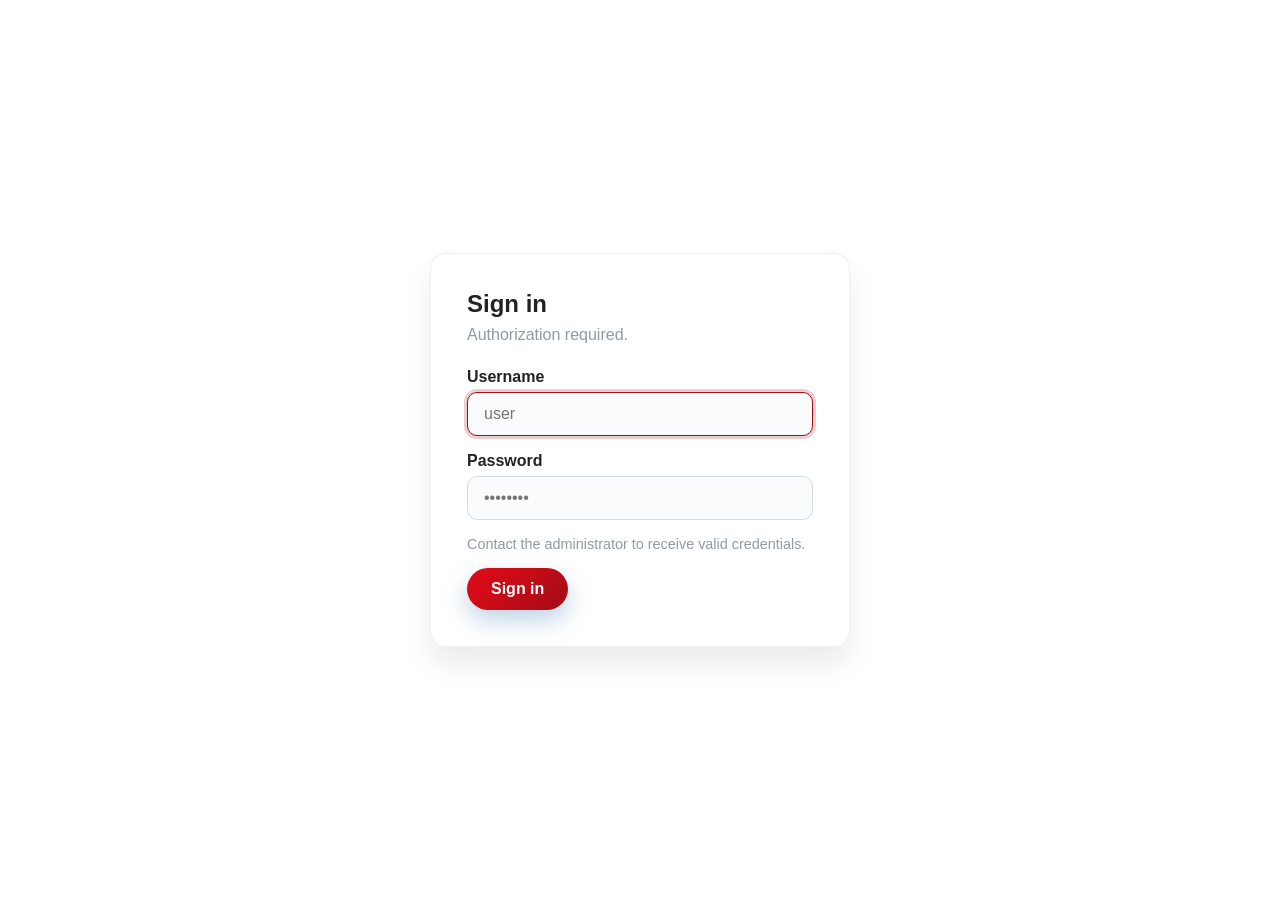
==== dashboard/index.html @ 2871e3c0 "Add charging station filter and update help screen" ====
<!DOCTYPE html>
<html lang="en">
<head>
    <meta charset="UTF-8">
    <meta name="viewport" content="width=device-width, initial-scale=1.0">
    <title>EV Dash</title>
    <link rel="icon" type="image/x-icon" href="styles/pce/favicon.ico">
    <style>
        :root {
            --primary-color: #e30a18;
            --secondary-color: #a20d17;
            --accent-color: #f4b400;
            --surface-color: #ffffff;
            --background-color: #58616b;
            --text-color: #222222;
            --muted-text-color: #3342538a;
            --green-color: #2ecc71;
            --red-color: #e30a18;
            --sidebar-width: clamp(200px, 22vw, 320px);
        }

        * {
            box-sizing: border-box;
        }

        body {
            margin: 0;
            font-family: "UniversLTStd", "Segoe UI", Roboto, sans-serif;
            background: var(--surface-color);
            color: var(--text-color);
            min-height: 100vh;
            display: flex;
            flex-direction: column;
            overflow: auto;
        }

        .app-layout {
            flex: 1;
            display: grid;
            grid-template-columns: var(--sidebar-width) minmax(0, 1fr);
            grid-template-rows: auto minmax(0, 1fr) auto;
            grid-template-areas:
                "header header"
                "sidebar main"
                "footer footer";
            column-gap: 2rem;
            min-height: 100vh;
        }

        header {
            grid-area: header;
            background: var(--background-color);
            color: #ffffff;
            padding: 2rem 1.5rem;
            box-shadow: 0 2px 6px rgba(0, 0, 0, 0.15);
            position: relative;
            z-index: 2;
        }

        .header-bar {
            display: flex;
            flex-wrap: wrap;
            align-items: center;
            justify-content: space-between;
            gap: 1.5rem;
        }

        .brand {
            display: flex;
            align-items: center;
            gap: 1rem;
            flex: 1 1 260px;
        }

        .brand-logo {
            display: block;
            height: 56px;
            width: auto;
            flex-shrink: 0;
            object-fit: contain;
        }

        .brand-text {
            display: flex;
            flex-direction: column;
        }

        .brand h1 {
            margin: 0 0 0.4rem;
            font-weight: 600;
            letter-spacing: 0.02em;
        }

        .brand p {
            margin: 0;
            opacity: 0.9;
        }

        .session-panel {
            display: flex;
            flex-wrap: wrap;
            align-items: center;
            gap: 1rem 1.5rem;
        }

        .session-user {
            display: inline-flex;
            align-items: center;
            gap: 0.5rem;
            font-size: 0.95rem;
            font-weight: 600;
            color: #ffffff;
        }

        .session-user-icon {
            width: 28px;
            height: 28px;
            display: inline-block;
        }

        .status-indicator {
            display: inline-flex;
            align-items: center;
            gap: 0.75rem;
            font-weight: 600;
            margin: 0;
        }

        .status-dot {
            width: 14px;
            height: 14px;
            border-radius: 50%;
            background-color: #d3dce6;
            transition: background-color 0.3s ease;
        }

        .status-dot.connecting {
            background-color: #f4b400;
        }

        .status-dot.connected {
            background-color: var(--green-color);
        }

        .status-dot.authenticating {
            background-color: #8e44ad;
        }

        .status-dot.error {
            background-color: var(--red-color);
        }

        main {
            grid-area: main;
            padding: 2rem 2.5rem;
            display: flex;
            flex-direction: column;
            min-height: 0;
            overflow: visible;
        }

        .side-panel {
            grid-area: sidebar;
            height: auto;
            background: var(--surface-color);
            border-radius: 0;
            padding: 1.5rem;
            box-shadow: 0 18px 35px rgba(0, 0, 0, 0.08);
            border: 1px solid rgba(0, 0, 0, 0.04);
            display: flex;
            flex-direction: column;
            gap: 1.5rem;
            align-self: stretch;
            overflow: visible;
            min-height: 0;
        }

        .side-panel-header h2 {
            margin: 0;
            font-size: 1.15rem;
        }

        .side-panel-header p {
            margin: 0.35rem 0 0;
            color: var(--muted-text-color);
            font-size: 0.95rem;
        }

        .side-nav {
            display: flex;
            flex-direction: column;
            gap: 0.85rem;
        }

        .side-nav-button {
            display: flex;
            flex-direction: column;
            gap: 0.2rem;
            width: 100%;
            border-radius: 14px;
            padding: 0.85rem 1rem;
            border: 1px solid transparent;
            background: #f3f6fb;
            text-align: left;
            font-weight: 600;
            font-size: 1rem;
            color: var(--text-color);
            cursor: pointer;
            transition: transform 0.12s ease, box-shadow 0.12s ease, background 0.2s ease;
        }

        .side-nav-button:hover {
            transform: translateY(-1px);
            box-shadow: 0 10px 18px rgba(0, 0, 0, 0.08);
        }

        .side-nav-button.active {
            background: linear-gradient(135deg, var(--primary-color), var(--secondary-color));
            color: #ffffff;
            box-shadow: 0 18px 28px rgba(227, 10, 24, 0.25);
        }

        .side-nav-button.active .side-nav-subtitle {
            color: rgba(255, 255, 255, 0.85);
        }

        .side-nav-subtitle {
            font-size: 0.85rem;
            font-weight: 400;
            opacity: 0.85;
        }

        .side-panel-footer {
            margin-top: auto;
            font-size: 0.85rem;
            color: var(--muted-text-color);
        }

        .content-area {
            display: flex;
            flex-direction: column;
            gap: 1.5rem;
            margin: 0 auto;
            width: 100%;
            flex: 1 1 auto;
        }

        .content-panel {
            display: none;
        }

        .content-panel.active {
            display: grid;
            gap: 1.5rem;
            align-content: start;
        }

        .grid-two-column {
            display: grid;
            gap: 1.5rem;
        }

        @media (min-width: 900px) {
            .grid-two-column {
                grid-template-columns: 1fr 1fr;
            }
        }

        .card {
            background: var(--surface-color);
            border-radius: 16px;
            padding: 1.5rem;
            box-shadow: 0 12px 32px rgba(0, 0, 0, 0.06);
            border: 1px solid rgba(0, 0, 0, 0.03);
        }

        .card-header {
            display: flex;
            flex-wrap: wrap;
            align-items: flex-start;
            justify-content: space-between;
            gap: 1rem;
            margin-bottom: 1rem;
        }

        .action-row {
            display: flex;
            flex-wrap: wrap;
            align-items: center;
            gap: 0.75rem;
        }

        .eyebrow {
            margin: 0;
            font-size: 0.8rem;
            letter-spacing: 0.08em;
            text-transform: uppercase;
            color: var(--muted-text-color);
        }

        .card h2 {
            margin: 0;
            font-size: 1.35rem;
        }

        .card h3 {
            margin: 0 0 0.4rem;
            font-size: 1.05rem;
        }

        .helper-text {
            font-size: 0.9rem;
            color: var(--muted-text-color);
            margin: 0;
        }

        .table-wrapper {
            overflow-x: auto;
            width: 100%;
        }

        table.data-table {
            width: 100%;
            border-collapse: collapse;
            font-size: 0.95rem;
        }

        .data-table th,
        .data-table td {
            padding: 0.5rem 0.75rem;
            border-bottom: 1px solid #e4e9f2;
            text-align: left;
        }

        .data-table th {
            font-size: 0.75rem;
            text-transform: uppercase;
            letter-spacing: 0.05em;
            color: var(--muted-text-color);
        }

        .data-table tbody tr:nth-child(even) {
            background: #f9fbfd;
        }

        .chargers-table tbody tr[data-charger-id] {
            cursor: pointer;
        }

        .chargers-table tbody tr[data-charger-id]:hover,
        .chargers-table tbody tr[data-charger-id].is-expanded {
            background: rgba(88, 97, 107, 0.08);
        }

        .charger-details-row td {
            border-bottom: 1px solid #e4e9f2;
            padding: 0.75rem;
            background: rgba(88, 97, 107, 0.04);
        }

        .charger-details-list {
            margin: 0;
            display: grid;
            grid-template-columns: minmax(120px, 220px) minmax(0, 1fr);
            row-gap: 0.25rem;
            column-gap: 1rem;
            font-size: 0.9rem;
            line-height: 1.35;
        }

        .charger-details-list dt {
            font-weight: 600;
            color: #1f2a37;
        }

        .charger-details-list dd {
            margin: 0;
            color: #1f2a37;
            word-break: break-word;
        }

        .data-table .empty-row td {
            text-align: center;
            font-style: italic;
            color: var(--muted-text-color);
        }

        .data-table .numeric {
            text-align: right;
            white-space: nowrap;
        }

        .value-dot {
            display: inline-flex;
            width: 0.75rem;
            height: 0.75rem;
            border-radius: 50%;
            margin-right: 0.35rem;
            vertical-align: middle;
            box-shadow: inset 0 0 0 1px rgba(0, 0, 0, 0.1);
        }

        .value-dot-true {
            background: var(--green-color);
        }

        .value-dot-false {
            background: var(--red-color);
        }

        .sr-only {
            position: absolute;
            width: 1px;
            height: 1px;
            padding: 0;
            margin: -1px;
            overflow: hidden;
            clip: rect(0, 0, 0, 0);
            border: 0;
        }

        pre {
            margin: 0;
            background: #f8fafc;
            border-radius: 10px;
            padding: 1rem;
            overflow-x: auto;
            font-size: 0.95rem;
        }

        code {
            font-family: "Fira Code", "SFMono-Regular", Consolas, "Liberation Mono", Menlo, monospace;
        }

        ul {
            margin: 0.4rem 0 0;
            padding-left: 1.25rem;
        }

        ul li + li {
            margin-top: 0.35rem;
        }

        footer {
            grid-area: footer;
            text-align: center;
            padding: 1.25rem 1rem;
            background: var(--background-color);
            border-top: 1px solid rgba(0, 0, 0, 0.08);
            font-size: 0.9rem;
            color: #ffffff;
            position: relative;
            z-index: 2;
        }

        body.needs-auth {
            background: var(--surface-color);
            overflow: auto;
        }

        body.needs-auth .app-layout {
            display: none;
        }

        .login-view {
            width: 100%;
            padding: 3rem 1.5rem;
            display: none;
        }

        body.needs-auth .login-view {
            display: flex;
            flex: 1;
            align-items: center;
            justify-content: center;
        }

        .login-panel {
            background: var(--surface-color);
            width: min(420px, 100%);
            border-radius: 16px;
            padding: 2.25rem;
            border: 1px solid rgba(0, 0, 0, 0.06);
            box-shadow: 0 18px 28px rgba(0, 0, 0, 0.08);
        }

        .login-panel h2 {
            margin: 0 0 0.5rem;
            font-size: 1.5rem;
        }

        .login-panel p {
            margin: 0;
            color: var(--muted-text-color);
        }

        form {
            margin-top: 1.5rem;
            display: grid;
            gap: 1rem;
        }

        label {
            display: grid;
            gap: 0.35rem;
            font-weight: 600;
        }

        input[type="text"],
        input[type="password"],
        input[type="datetime-local"],
        input[type="date"] {
            border-radius: 10px;
            border: 1px solid #d3dce6;
            padding: 0.75rem 1rem;
            font-size: 1rem;
            background: #f9fbfd;
            color: var(--text-color);
        }

        input[type="text"]:focus,
        input[type="password"]:focus,
        input[type="datetime-local"]:focus,
        input[type="date"]:focus {
            outline: none;
            border-color: var(--secondary-color);
            box-shadow: 0 0 0 3px rgba(162, 13, 23, 0.2);
        }

        select {
            border-radius: 10px;
            border: 1px solid #d3dce6;
            padding: 0.65rem 1rem;
            font-size: 1rem;
            background: #f9fbfd;
            color: var(--text-color);
            min-width: 200px;
        }

        select:focus {
            outline: none;
            border-color: var(--secondary-color);
            box-shadow: 0 0 0 3px rgba(162, 13, 23, 0.2);
        }

        button {
            border: none;
            border-radius: 999px;
            padding: 0.75rem 1.5rem;
            font-size: 1rem;
            font-weight: 600;
            cursor: pointer;
            justify-self: start;
            transition: transform 0.12s ease, box-shadow 0.12s ease;
        }

        button.primary {
            background: linear-gradient(135deg, var(--primary-color), var(--secondary-color));
            color: #ffffff;
            box-shadow: 0 10px 24px rgba(0, 80, 160, 0.26);
        }

        button.primary:disabled {
            opacity: 0.65;
            cursor: progress;
            box-shadow: none;
        }

        button.primary:not(:disabled):hover {
            transform: translateY(-1px);
            box-shadow: 0 16px 32px rgba(0, 80, 160, 0.28);
        }

        .error-message {
            background: rgba(231, 76, 60, 0.08);
            border: 1px solid rgba(231, 76, 60, 0.18);
            color: #c0392b;
            border-radius: 10px;
            padding: 0.75rem 1rem;
        }

        .hidden {
            display: none !important;
        }

        button.ghost {
            border: 1px solid rgba(255, 255, 255, 0.55);
            color: #ffffff;
            background: transparent;
            padding: 0.35rem 0.85rem;
            border-radius: 999px;
            font-size: 0.9rem;
        }

        button.ghost:hover {
            border-color: #ffffff;
            background: rgba(255, 255, 255, 0.12);
        }

        @media (max-width: 1100px) {
            :root {
                --sidebar-width: clamp(180px, 26vw, 280px);
            }
        }

        .easter-egg-overlay {
            position: fixed;
            inset: 0;
            background: rgba(0, 0, 0, 0.6);
            display: flex;
            align-items: center;
            justify-content: center;
            padding: 1.5rem;
            z-index: 999;
        }

        .easter-egg-card {
            background: var(--surface-color);
            border-radius: 16px;
            padding: 1.25rem;
            width: min(640px, 100%);
            box-shadow: 0 20px 48px rgba(0, 0, 0, 0.35);
            border: 1px solid rgba(255, 255, 255, 0.1);
        }

        .easter-egg-header {
            display: flex;
            align-items: center;
            justify-content: space-between;
            gap: 1rem;
            margin-bottom: 0.35rem;
        }

        .easter-egg-meta {
            display: flex;
            align-items: center;
            justify-content: space-between;
            margin: 0.75rem 0;
            color: var(--muted-text-color);
        }

        #easterEggCanvas {
            width: 100%;
            height: auto;
            border-radius: 12px;
            background: radial-gradient(circle at 20% 20%, rgba(255, 255, 255, 0.06), transparent 40%), radial-gradient(circle at 80% 30%, rgba(255, 255, 255, 0.05), transparent 45%), #0d1221;
            border: 1px solid rgba(255, 255, 255, 0.08);
            display: block;
        }

        @media (max-width: 820px) {
            :root {
                --sidebar-width: clamp(160px, 34vw, 220px);
            }

            main {
                padding: 1.5rem;
            }

            .app-layout {
                column-gap: 1.5rem;
            }
        }

        @media (max-width: 640px) {
            :root {
                --sidebar-width: clamp(140px, 40vw, 200px);
            }

            main {
                padding: 1.25rem;
            }

            .app-layout {
                column-gap: 1rem;
            }
        }
    </style>
</head>
<body class="needs-auth">
    <div class="app-layout">
        <header>
            <div class="header-bar">
                <div class="brand">
                    <img src="styles/pce/icon.svg" alt="EV Dash logo" class="brand-logo" id="brandLogo">
                    <div class="brand-text">
                        <h1>EV Dash</h1>
                        <p data-i18n="header.tagline">Monitor & troubleshoot EV chargers.</p>
                    </div>
                </div>
                <div class="session-panel">
                    <p class="status-indicator">
                        <span id="statusDot" class="status-dot connecting" aria-hidden="true"></span>
                        <span id="connectionStatus" data-i18n="header.awaitingLogin">Awaiting login…</span>
                    </p>
                    <div class="session-user">
                        <img src="icons/user.svg" alt="" aria-hidden="true" class="session-user-icon">
                        <span id="sessionUsername" data-i18n="header.awaitingLogin">Awaiting login…</span>
                    </div>
                    <button type="button" id="logoutButton" class="ghost hidden" data-i18n="header.logout">Logout</button>
                </div>
            </div>
        </header>

        <aside class="side-panel" aria-label="Dashboard sections" data-i18n="sidebar.dashboardSections" data-i18n-attr="aria-label">
            <div class="side-panel-header">
                <p class="eyebrow" data-i18n="sidebar.workspace">Workspace</p>
                <h2 data-i18n="sidebar.overview">Overview</h2>
            </div>
            <nav class="side-nav" aria-label="Sections" data-i18n="sidebar.sections" data-i18n-attr="aria-label">
                <button type="button" class="side-nav-button active" data-panel-target="chargers" aria-pressed="true">
                    <span data-i18n="sidebar.chargers">Chargers</span>
                    <span class="side-nav-subtitle" data-i18n="sidebar.chargersSubtitle">Live table & telemetry</span>
                </button>
                <button type="button" class="side-nav-button" data-panel-target="chargingSessions" aria-pressed="false">
                    <span data-i18n="sidebar.sessions">Charging sessions</span>
                    <span class="side-nav-subtitle" data-i18n="sidebar.sessionsSubtitle">History of charging sessions</span>
                </button>
                <button type="button" class="side-nav-button" data-panel-target="help" aria-pressed="false">
                    <span data-i18n="sidebar.help">Help</span>
                    <span class="side-nav-subtitle" data-i18n="sidebar.helpSubtitle">How to use the dashboard</span>
                </button>
            </nav>
            <div class="side-panel-footer">
                <span data-i18n="sidebar.version">Version</span> 1.0.0
            </div>
        </aside>

        <main>
            <section class="content-area">
                <section class="content-panel active" data-panel="chargers" aria-labelledby="chargersTitle" aria-hidden="false">
                    <article class="card">
                        <div class="card-header">
                            <div>
                                <p class="eyebrow" data-i18n="chargers.liveOverview">Live overview</p>
                                <h2 id="chargersTitle" data-i18n="chargers.title">Chargers</h2>
                            </div>
                        </div>
                        <div class="table-wrapper">
                            <table class="data-table chargers-table">
                                <thead>
                                    <tr>
                                        <th scope="col" data-i18n="chargers.columns.name">Name</th>
                                        <th scope="col" data-i18n="chargers.columns.car">Car</th>
                                        <th scope="col" data-i18n="chargers.columns.energyManagerMode">Energy manager mode</th>
                                        <th scope="col" data-i18n="chargers.columns.connected">Reachable</th>
                                        <th scope="col" data-i18n="chargers.columns.status">Status</th>
                                        <th scope="col" data-i18n="chargers.columns.chargingCurrent">Charging current</th>
                                        <th scope="col" data-i18n="chargers.columns.chargingPhases">Charging phases</th>
                                        <th scope="col" data-i18n="chargers.columns.currentPower">Current power</th>
                                        <th scope="col" data-i18n="chargers.columns.sessionEnergy">Session energy</th>
                                    </tr>
                                </thead>
                                <tbody id="chargerTableBody">
                                    <tr id="chargerEmptyRow" class="empty-row">
                                        <td colspan="9" data-i18n="chargers.empty">No chargers loaded yet.</td>
                                    </tr>
                                </tbody>
                            </table>
                        </div>
                    </article>
                </section>

                <section class="content-panel" data-panel="chargingSessions" aria-labelledby="chargingSessionsTitle" aria-hidden="true">
                    <article class="card">
                        <div class="card-header">
                            <div>
                                <p class="eyebrow" data-i18n="sessions.history">History</p>
                                <h2 id="chargingSessionsTitle" data-i18n="sessions.title">Charging sessions</h2>
                            </div>
                            <div class="action-row">
                                <label class="sr-only" for="chargerFilter" data-i18n="sessions.filterCharger">Charger</label>
                                <select id="chargerFilter" name="chargerFilter">
                                    <option value="" data-i18n="sessions.allChargers">All chargers</option>
                                </select>
                                <label class="sr-only" for="carFilter" data-i18n="sessions.filterCar">Car</label>
                                <select id="carFilter" name="carFilter">
                                    <option value="" data-i18n="sessions.allCars">All cars</option>
                                </select>
                                <label class="sr-only" for="sessionStartFilter" data-i18n="sessions.filterStartDate">Start date</label>
                                <input type="date" id="sessionStartFilter" name="sessionStartFilter">
                                <label class="sr-only" for="sessionEndFilter" data-i18n="sessions.filterEndDate">End date</label>
                                <input type="date" id="sessionEndFilter" name="sessionEndFilter">
                                <button type="button" id="fetchSessionsButton" class="primary" data-i18n="sessions.fetch">Refresh view</button>
                                <button type="button" id="downloadSessionsButton" data-i18n="sessions.downloadCsv">Download CSV</button>
                            </div>
                        </div>
                        <p class="helper-text" data-i18n="sessions.helper">Optionally filter charging sessions by charger, car and time range before downloading.</p>
                        <div class="table-wrapper">
                            <table class="data-table sessions-table">
                                <thead>
                                    <tr>
                                        <th scope="col" data-i18n="sessions.columns.name">Name</th>
                                        <th scope="col" data-i18n="sessions.columns.charger">Charger</th>
                                        <th scope="col" data-i18n="sessions.columns.car">Car</th>
                                        <th scope="col" data-i18n="sessions.columns.start">Start</th>
                                        <th scope="col" data-i18n="sessions.columns.end">End</th>
                                        <th scope="col" data-i18n="sessions.columns.energy">Energy (kWh)</th>
                                    </tr>
                                </thead>
                                <tbody id="chargingSessionsTableBody">
                                    <tr id="chargingSessionsEmptyRow" class="empty-row">
                                        <td colspan="6" data-i18n="sessions.emptyFetched">No charging sessions fetched yet.</td>
                                    </tr>
                                </tbody>
                            </table>
                        </div>
                    </article>
                </section>

                <section class="content-panel" data-panel="help" aria-labelledby="helpTitle" aria-hidden="true">
                    <article class="card">
                        <div class="card-header">
                            <div>
                                <p class="eyebrow" data-i18n="help.guides">Guides</p>
                                <h2 id="helpTitle" data-i18n="help.title">Using EV Dash</h2>
                            </div>
                            <p class="helper-text" data-i18n="help.helper">This page explains the main areas of the dashboard and the most common actions.</p>
                        </div>
                        <div class="grid-two-column">
                            <div>
                                <h3 data-i18n="help.gettingStartedTitle">Getting started</h3>
                                <ol>
                                    <li data-i18n="help.gettingStartedStep1">Sign in with your user name and password.</li>
                                    <li data-i18n="help.gettingStartedStep2">Wait until the status in the header changes to Connected.</li>
                                    <li data-i18n="help.gettingStartedStep3">Open the Chargers section to see the live status of all available chargers.</li>
                                    <li data-i18n="help.gettingStartedStep4">Select a charger row to open more details for that charger.</li>
                                </ol>
                            </div>
                            <div>
                                <h3 data-i18n="help.connectionTitle">Connection status</h3>
                                <ul>
                                    <li data-i18n="help.connectionBullet1">Connected means live values are up to date.</li>
                                    <li data-i18n="help.connectionBullet2">Connecting or Authenticating means the dashboard is restoring access.</li>
                                    <li data-i18n="help.connectionBullet3">Disconnected or Connection error means live updates are temporarily unavailable.</li>
                                    <li data-i18n="help.connectionBullet4">If needed, sign in again or ask your administrator for support.</li>
                                </ul>
                            </div>
                        </div>
                    </article>

                    <article class="card">
                        <div class="card-header">
                            <div>
                                <p class="eyebrow" data-i18n="help.liveView">Live view</p>
                                <h2 data-i18n="help.chargersTitle">Understand the charger overview</h2>
                            </div>
                            <p class="helper-text" data-i18n="help.chargersHelper">The Chargers section shows the current state of each charger in one place.</p>
                        </div>
                        <ul>
                            <li data-i18n="help.chargersBullet1">Name and Car help you identify the charger and the assigned vehicle.</li>
                            <li data-i18n="help.chargersBullet2">Energy manager mode shows whether charging is running in quick, eco or timed operation.</li>
                            <li data-i18n="help.chargersBullet3">Reachable shows whether the charger is currently available.</li>
                            <li data-i18n="help.chargersBullet4">Status shows whether the charger is ready, a car is connected or charging is active.</li>
                            <li data-i18n="help.chargersBullet5">Charging current, phases and current power describe the live charging performance.</li>
                            <li data-i18n="help.chargersBullet6">Session energy shows how much energy has been delivered in the current charging session.</li>
                        </ul>
                    </article>

                    <article class="card">
                        <div class="card-header">
                            <div>
                                <p class="eyebrow" data-i18n="help.history">History</p>
                                <h2 data-i18n="help.sessionsTitle">Use charging sessions</h2>
                            </div>
                            <p class="helper-text" data-i18n="help.sessionsHelper">The Charging sessions section helps you review past charging activity and export it.</p>
                        </div>
                        <ol>
                            <li data-i18n="help.sessionsStep1">Open Charging sessions to load the session history.</li>
                            <li data-i18n="help.sessionsStep2">Use the car filter if you only want to see sessions for one vehicle.</li>
                            <li data-i18n="help.sessionsStep3">Set a start date and end date to narrow the time range.</li>
                            <li data-i18n="help.sessionsStep4">Select Refresh view to update the table.</li>
                            <li data-i18n="help.sessionsStep5">Select Download CSV to export the currently shown session list.</li>
                        </ol>
                    </article>

                    <article class="card">
                        <div class="card-header">
                            <div>
                                <p class="eyebrow" data-i18n="help.everyday">Everyday tasks</p>
                                <h2 data-i18n="help.commonTasksTitle">Common things you can do</h2>
                            </div>
                        </div>
                        <ul>
                            <li data-i18n="help.commonTaskBullet1">Check whether a vehicle is connected, waiting or actively charging.</li>
                            <li data-i18n="help.commonTaskBullet2">Compare the live power and charging current of multiple chargers.</li>
                            <li data-i18n="help.commonTaskBullet3">See how much energy was delivered during the current session.</li>
                            <li data-i18n="help.commonTaskBullet4">Look up earlier charging sessions for a specific car or time period.</li>
                            <li data-i18n="help.commonTaskBullet5">Download the visible charging history as a CSV file for further use.</li>
                        </ul>
                    </article>
                </section>
            </section>
        </main>

        <footer>
            <span id="appVersion">EV Dash</span> · &copy; 2025 chargebyte GmbH. All rights reserved.
        </footer>
    </div>

    <div id="easterEggOverlay" class="easter-egg-overlay hidden" aria-hidden="true">
        <div class="easter-egg-card" role="dialog" aria-modal="true" aria-labelledby="easterEggTitle">
            <div class="easter-egg-header">
                <div>
                    <p class="eyebrow" data-i18n="easterEgg.hiddenTreat">Hidden treat</p>
                    <h3 id="easterEggTitle" data-i18n="easterEgg.title">Grid Dash</h3>
                </div>
                <button type="button" id="easterEggClose" class="ghost" data-i18n="easterEgg.close">Close</button>
            </div>
            <p class="helper-text" data-i18n="easterEgg.instructions">Use arrow keys or WASD to drive the tiny EV and catch lightning bolts. Press Esc or close to exit.</p>
            <div class="easter-egg-meta">
                <span id="easterEggScore">Score: 0</span>
                <span id="easterEggHint" data-i18n="easterEgg.hint">Stay inside the grid!</span>
            </div>
            <canvas id="easterEggCanvas" width="520" height="320" aria-label="Mini game canvas" data-i18n="easterEgg.canvasLabel" data-i18n-attr="aria-label"></canvas>
        </div>
    </div>

    <section id="loginOverlay" class="login-view" aria-labelledby="loginTitle">
        <div class="login-panel">
            <h2 id="loginTitle" data-i18n="login.title">Sign in</h2>
            <p data-i18n="login.required">Authorization required.</p>
            <div id="loginError" class="error-message hidden" role="alert"></div>
            <form id="loginForm" autocomplete="on">
                <label for="username"><span data-i18n="login.username">Username</span>
                    <input type="text" id="username" name="username" autocomplete="username" required placeholder="user">
                </label>
                <label for="password"><span data-i18n="login.password">Password</span>
                    <input type="password" id="password" name="password" autocomplete="current-password" required placeholder="••••••••">
                </label>
                <p class="helper-text" data-i18n="login.helper">Contact the administrator to receive valid credentials.</p>
                <button type="submit" id="loginButton" class="primary" data-i18n="login.signIn">Sign in</button>
            </form>
        </div>
    </section>

    <script src="app.js"></script>
</body>
</html>
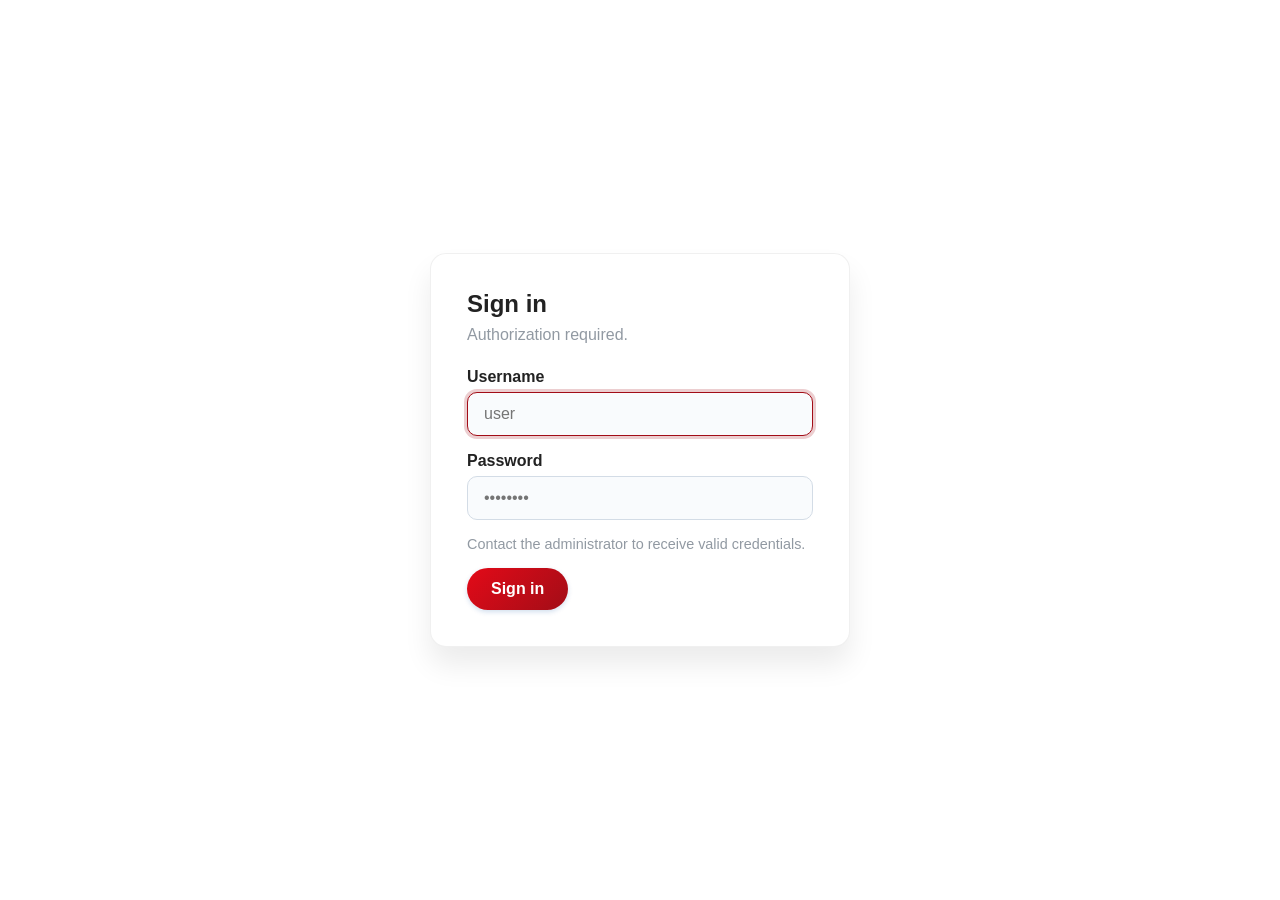
==== commit a2b518e5: "Clean up button colors" ====
--- a/dashboard/index.html
+++ b/dashboard/index.html
@@ -5,17 +5,9 @@
     <meta name="viewport" content="width=device-width, initial-scale=1.0">
     <title>EV Dash</title>
     <link rel="icon" type="image/x-icon" href="styles/pce/favicon.ico">
+    <link rel="stylesheet" href="styles/pce/theme.css">
     <style>
         :root {
-            --primary-color: #e30a18;
-            --secondary-color: #a20d17;
-            --accent-color: #f4b400;
-            --surface-color: #ffffff;
-            --background-color: #58616b;
-            --text-color: #222222;
-            --muted-text-color: #3342538a;
-            --green-color: #2ecc71;
-            --red-color: #e30a18;
             --sidebar-width: clamp(200px, 22vw, 320px);
         }
 
@@ -211,13 +203,13 @@
 
         .side-nav-button:hover {
             transform: translateY(-1px);
-            box-shadow: 0 10px 18px rgba(0, 0, 0, 0.08);
+            box-shadow: 0 3px 7px rgba(0, 0, 0, 0.08);
         }
 
         .side-nav-button.active {
-            background: linear-gradient(135deg, var(--primary-color), var(--secondary-color));
+            background: var(--brand-gradient);
             color: #ffffff;
-            box-shadow: 0 18px 28px rgba(227, 10, 24, 0.25);
+            box-shadow: 0 3px 7px rgba(227, 10, 24, 0.18);
         }
 
         .side-nav-button.active .side-nav-subtitle {
@@ -231,9 +223,17 @@
         }
 
         .side-panel-footer {
+            display: grid;
+            gap: 0.25rem;
             margin-top: auto;
             font-size: 0.85rem;
             color: var(--muted-text-color);
+        }
+
+        .version-row {
+            display: flex;
+            justify-content: space-between;
+            gap: 1rem;
         }
 
         .content-area {
@@ -388,6 +388,20 @@
         .data-table .numeric {
             text-align: right;
             white-space: nowrap;
+        }
+
+        .session-attribution {
+            display: inline-flex;
+            align-items: center;
+            gap: 0.35rem;
+            min-width: 0;
+        }
+
+        .session-origin-icon {
+            width: 1.1rem;
+            height: 1.1rem;
+            flex: 0 0 auto;
+            color: var(--primary-color);
         }
 
         .value-dot {
@@ -555,9 +569,9 @@
         }
 
         button.primary {
-            background: linear-gradient(135deg, var(--primary-color), var(--secondary-color));
+            background: var(--brand-gradient);
             color: #ffffff;
-            box-shadow: 0 10px 24px rgba(0, 80, 160, 0.26);
+            box-shadow: 0 2px 5px rgba(0, 80, 160, 0.18);
         }
 
         button.primary:disabled {
@@ -568,7 +582,30 @@
 
         button.primary:not(:disabled):hover {
             transform: translateY(-1px);
-            box-shadow: 0 16px 32px rgba(0, 80, 160, 0.28);
+            box-shadow: 0 4px 8px rgba(0, 80, 160, 0.2);
+        }
+
+        button.tool-button {
+            display: inline-flex;
+            align-items: center;
+            justify-content: center;
+            width: 44px;
+            height: 44px;
+            padding: 0;
+            border: 1px solid #d3dce6;
+            border-radius: 10px;
+            background: #f9fbfd;
+            color: var(--text-color);
+        }
+
+        button.tool-button:hover {
+            transform: translateY(-1px);
+            box-shadow: 0 3px 7px rgba(0, 0, 0, 0.1);
+        }
+
+        button.tool-button svg {
+            width: 22px;
+            height: 22px;
         }
 
         .error-message {
@@ -722,7 +759,14 @@
                 </button>
             </nav>
             <div class="side-panel-footer">
-                <span data-i18n="sidebar.version">Version</span> 1.0.0
+                <div class="version-row">
+                    <span data-i18n="sidebar.backendVersion">Backend version</span>
+                    <span id="backendVersion">—</span>
+                </div>
+                <div class="version-row">
+                    <span data-i18n="sidebar.dashboardVersion">Dashboard version</span>
+                    <span id="dashboardVersion">—</span>
+                </div>
             </div>
         </aside>
 
@@ -777,15 +821,24 @@
                                 <select id="carFilter" name="carFilter">
                                     <option value="" data-i18n="sessions.allCars">All cars</option>
                                 </select>
+                                <label class="sr-only" for="userFilter" data-i18n="sessions.filterUser">User</label>
+                                <select id="userFilter" name="userFilter">
+                                    <option value="" data-i18n="sessions.allUsers">All users</option>
+                                </select>
                                 <label class="sr-only" for="sessionStartFilter" data-i18n="sessions.filterStartDate">Start date</label>
                                 <input type="date" id="sessionStartFilter" name="sessionStartFilter">
                                 <label class="sr-only" for="sessionEndFilter" data-i18n="sessions.filterEndDate">End date</label>
                                 <input type="date" id="sessionEndFilter" name="sessionEndFilter">
-                                <button type="button" id="fetchSessionsButton" class="primary" data-i18n="sessions.fetch">Refresh view</button>
-                                <button type="button" id="downloadSessionsButton" data-i18n="sessions.downloadCsv">Download CSV</button>
+                                <button type="button" id="fetchSessionsButton" class="tool-button" data-i18n="sessions.fetch" data-i18n-attr="title">
+                                    <svg viewBox="0 0 24 24" aria-hidden="true" focusable="false">
+                                        <path fill="currentColor" d="M17.65 6.35A7.95 7.95 0 0 0 12 4a8 8 0 1 0 7.75 10h-2.1A6 6 0 1 1 12 6c1.66 0 3.14.69 4.22 1.78L13 11h7V4l-2.35 2.35Z"/>
+                                    </svg>
+                                    <span class="sr-only" data-i18n="sessions.fetch">Refresh view</span>
+                                </button>
+                                <button type="button" id="downloadSessionsButton" class="primary" data-i18n="sessions.downloadCsv">Download CSV</button>
                             </div>
                         </div>
-                        <p class="helper-text" data-i18n="sessions.helper">Optionally filter charging sessions by charger, car and time range before downloading.</p>
+                        <p class="helper-text" data-i18n="sessions.helper">Optionally filter charging sessions by charger, car, user and time range before downloading.</p>
                         <div class="table-wrapper">
                             <table class="data-table sessions-table">
                                 <thead>
@@ -793,6 +846,7 @@
                                         <th scope="col" data-i18n="sessions.columns.name">Name</th>
                                         <th scope="col" data-i18n="sessions.columns.charger">Charger</th>
                                         <th scope="col" data-i18n="sessions.columns.car">Car</th>
+                                        <th scope="col" data-i18n="sessions.columns.user">User</th>
                                         <th scope="col" data-i18n="sessions.columns.start">Start</th>
                                         <th scope="col" data-i18n="sessions.columns.end">End</th>
                                         <th scope="col" data-i18n="sessions.columns.energy">Energy (kWh)</th>
@@ -800,7 +854,7 @@
                                 </thead>
                                 <tbody id="chargingSessionsTableBody">
                                     <tr id="chargingSessionsEmptyRow" class="empty-row">
-                                        <td colspan="6" data-i18n="sessions.emptyFetched">No charging sessions fetched yet.</td>
+                                        <td colspan="7" data-i18n="sessions.emptyFetched">No charging sessions fetched yet.</td>
                                     </tr>
                                 </tbody>
                             </table>
@@ -894,7 +948,7 @@
         </main>
 
         <footer>
-            <span id="appVersion">EV Dash</span> · &copy; 2025 chargebyte GmbH. All rights reserved.
+            <span id="appVersion">EV Dash</span> · &copy; <span id="copyrightYear">—</span> chargebyte GmbH. All rights reserved.
         </footer>
     </div>
 
@@ -934,6 +988,8 @@
         </div>
     </section>
 
+    <script src="i18n.js"></script>
+    <script src="easter-egg.js"></script>
     <script src="app.js"></script>
 </body>
 </html>
--- a/dashboard/styles/pce/theme.css
+++ b/dashboard/styles/pce/theme.css
@@ -0,0 +1,16 @@
+/* Brand palette for the PCE (chargebyte) theme.
+   A new brand ships its own styles/<brand>/theme.css with the same
+   custom properties; index.html/help.html only need their stylesheet
+   link swapped to that folder. */
+:root {
+    --primary-color: #e30a18;
+    --secondary-color: #a20d17;
+    --accent-color: #f4b400;
+    --surface-color: #ffffff;
+    --background-color: #58616b;
+    --text-color: #222222;
+    --muted-text-color: #3342538a;
+    --green-color: #2ecc71;
+    --red-color: #e30a18;
+    --brand-gradient: linear-gradient(135deg, var(--primary-color), var(--secondary-color));
+}
